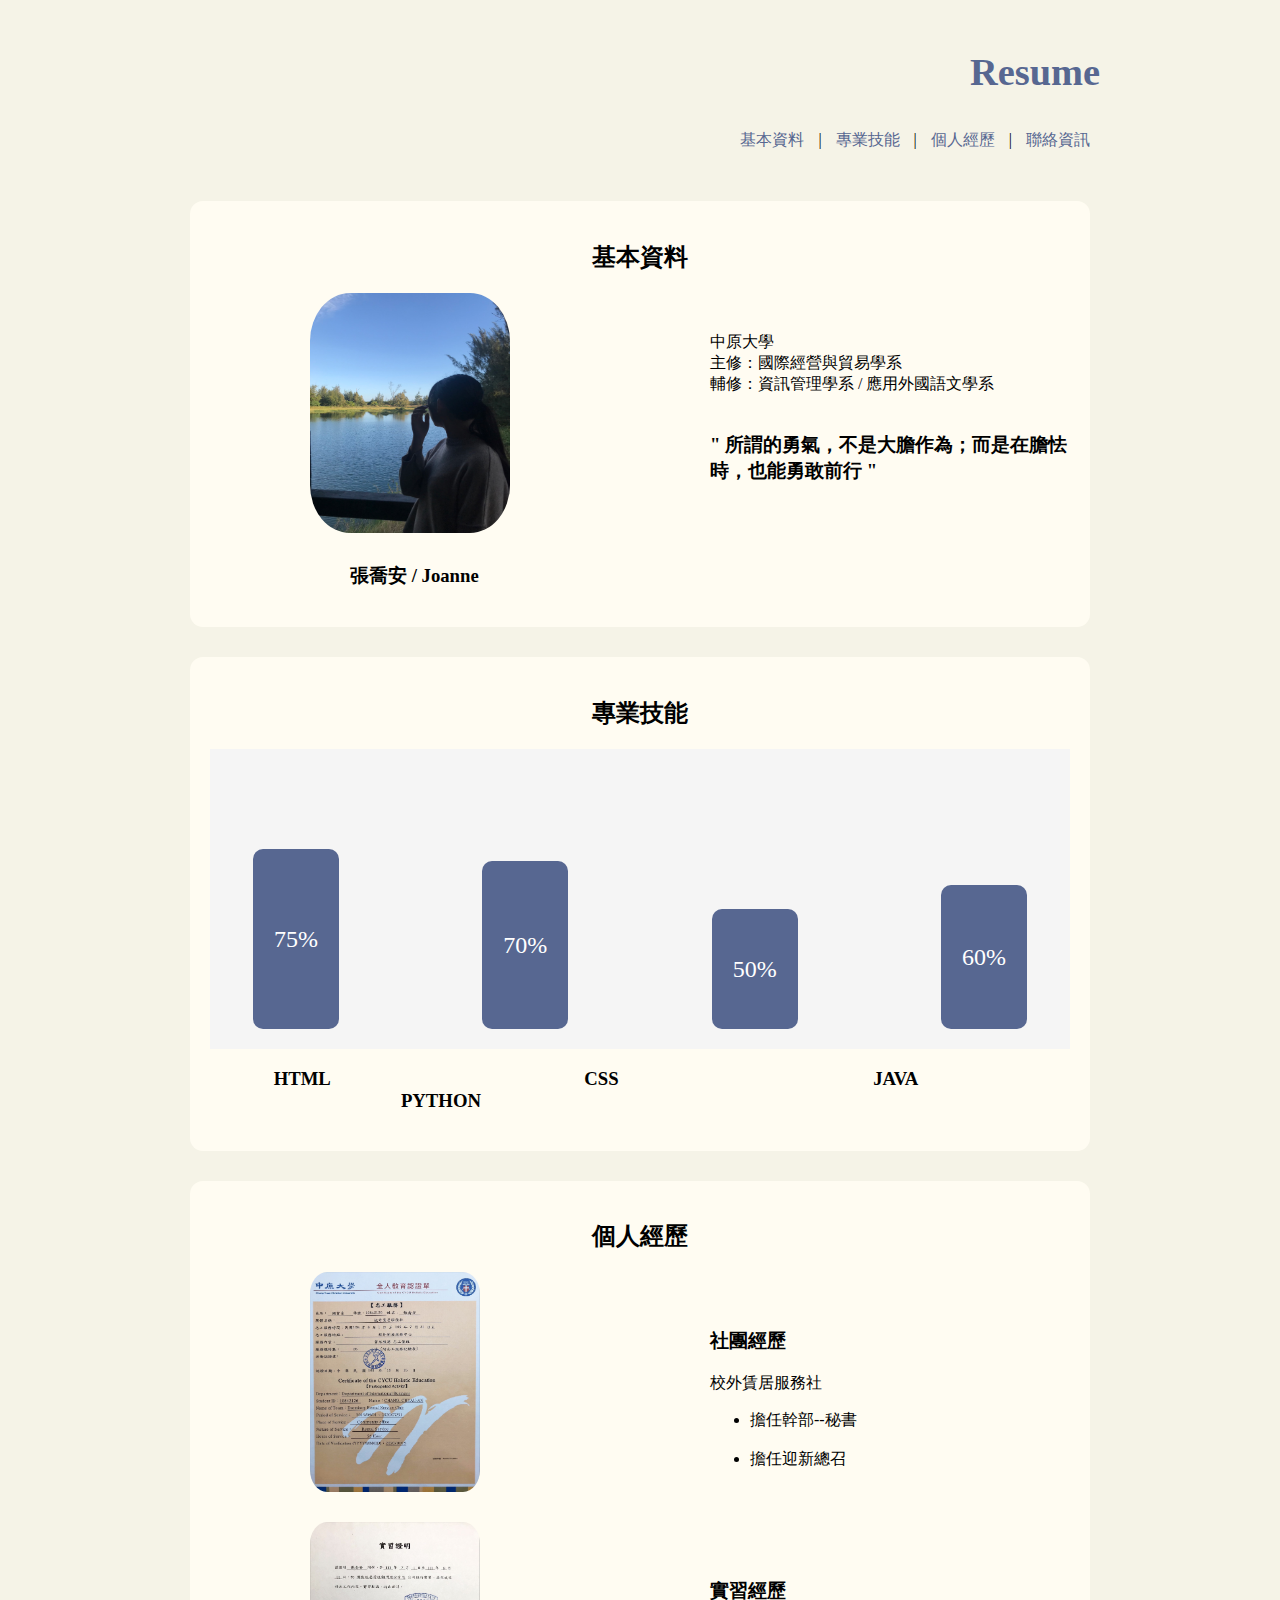
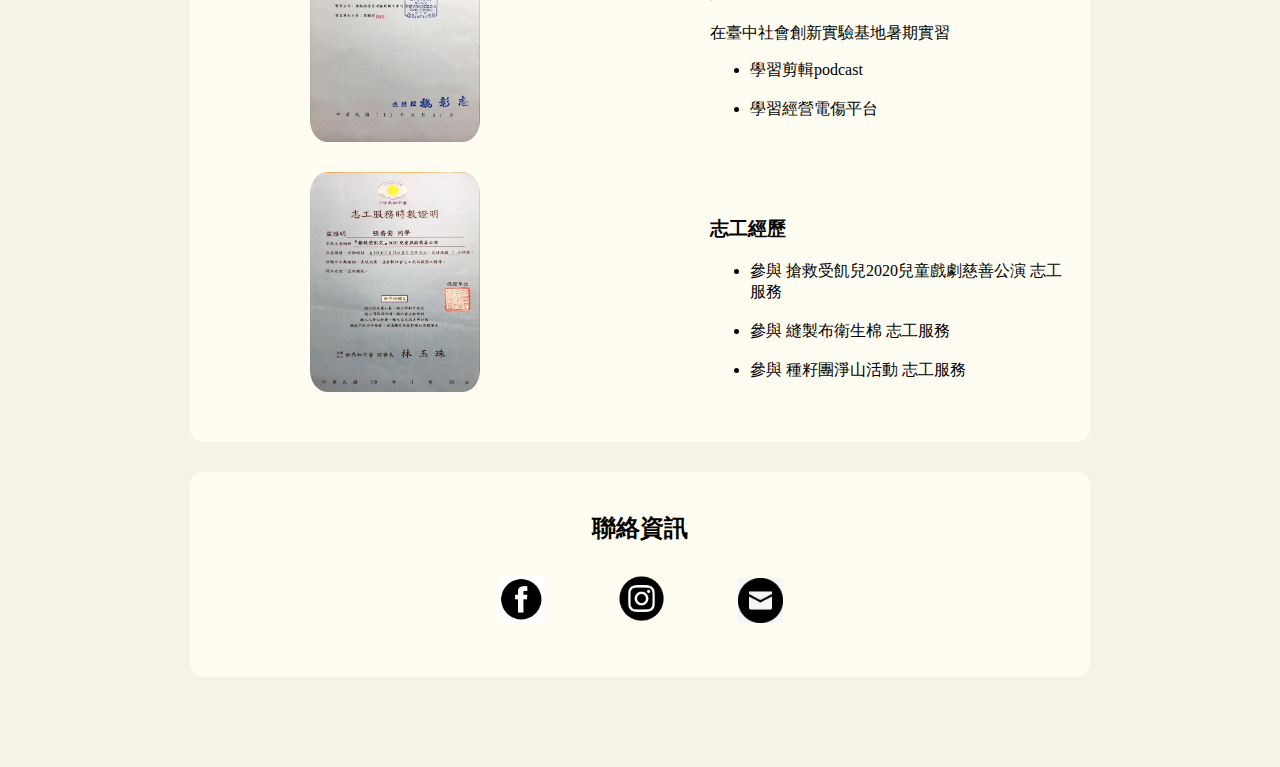
==== resume.html @ a14ecdec "新增檔案" ====
<!DOCTYPE html>
<html lang="en">
<head>
    <meta charset="UTF-8">
    <meta http-equiv="X-UA-Compatible" content="IE=edge">
    <meta name="viewport" content="width=device-width, initial-scale=1.0">
    <title>resume</title>
    <link rel="stylesheet" href="style.css">
</head>
<body>
    <header>
        <h1>Resume</h1>
    </header>

     <nav>
      <a href="#info">基本資料</a> | 
      <a href="#skill">專業技能</a> | 
      <a href="#exp">個人經歷</a> | 
      <a href="#contact">聯絡資訊</a>
    </nav>

    <main>
      <article>
        <section class="card">
          <div id="info">
           <h2>基本資料</h2>
              <div class="container">
                <div class="image">
                  <img style="width: 200px; height: 240px ;border-radius: 20%"; src="image/1.jpg" />
                </div>
                            
                <div class="text">
                  中原大學 <br>
                  主修：國際經營與貿易學系 <br>
                  輔修：資訊管理學系 / 應用外國語文學系 <br>
                  <br>
                  <h3>&quot; 所謂的勇氣，不是大膽作為；而是在膽怯時，也能勇敢前行 &quot;</h3>
                </div>
              </div>
          </div>
              <h3 class="name">
                張喬安 / Joanne
              </h3>
        </section>

        <section class="card">
          <div id="skill">
            <h2>專業技能</h2>
            <div class="chart-container">
              <div class="bar-container">
                <div class="bar" style="height: 75%;">75%</div>
              </div>
              <div class="bar-container">
                <div class="bar" style="height: 70%;">70%</div>
              </div>
              <div class="bar-container">
                <div class="bar" style="height: 50%">50%</div>
              </div>
              <div class="bar-container">
                <div class="bar" style="height: 60%;">60%</div>
              </div>
            </div>
            <h3 class="span">&nbsp;HTML &nbsp;&nbsp;&nbsp;CSS &nbsp;&nbsp;&nbsp;JAVA &nbsp;&nbsp;&nbsp;PYTHON</h3>
          </div>
        </section>

        <section class="card">
          <div id="exp">
            <h2>個人經歷</h2>
            <div class="container">
              <div class="image">
                <img style="width: 170px; height: 220px ;border-radius: 10%"; src="image/2.jpg" />
              </div>

              <div class="text">
                <h3>社團經歷</h3>
                校外賃居服務社 <br>
                <ul>
                  <li>擔任幹部--秘書</li> <br>
                  <li>擔任迎新總召</li> 
                </ul>
              </div>
            </div>
               
            <div class="container">
              <div class="image">
                <img style="width: 170px; height: 220px ;border-radius: 10%"; src="image/3.jpg" />
              </div>

              <div class="text">
                <h3>實習經歷</h3>
                在臺中社會創新實驗基地暑期實習 <br>
                <ul>
                  <li>學習剪輯podcast</li> <br>
                  <li>學習經營電傷平台</li>
                </ul>
              </div>
            </div>

            <div class="container">
              <div class="image">
                <img style="width: 170px; height: 220px ;border-radius: 10%"; src="image/4.jpg" />
              </div>

              <div class="text">
                <h3>志工經歷</h3>
                <ul>
                  <li>參與 搶救受飢兒2020兒童戲劇慈善公演 志工服務</li> <br>
                  <li>參與 縫製布衛生棉 志工服務</li> <br>
                  <li>參與 種籽團淨山活動 志工服務</li> 
                </ul>
              </div>
            </div>
          </div>
        </section>

        <section class="card">
          <div id="contact">
            <h2>聯絡資訊</h2>
            <div class="contact">
              
              <a class="contact" href="https://www.facebook.com/profile.php?id=100005238373320" target="_blank"><img style="width: 48px;" src="image/fb2.jpg"></a>
              <a class="contact" href="https://www.instagram.com/joanne_ful60/?hl=zh-tw" target="_blank"><img style="width: 65px;" src="image/ig.jpg"></a>
              <a class="contact" href="mailto:joan30230@gmail.com" target="_blank"><img style="width: 45px;" src="image/email2.jpg"></a>
              
            </div>

              
          </div>
        </section>

        
      </article>    
    </main>

    <div class="clearfix"></div>
    
</body>
</html>
---- style.css ----
* {
    box-sizing: border-box;
}

body {
    background-color: #f5f3e7;
    margin-top: 50px;
    margin-left: 180px;
    margin-bottom: 50px;
    margin-right: 180px;

}

header {
    text-align: right;
    font-size: larger;
    font-family: 'Times New Roman', Times, serif;
    color: #576791;
}

nav {
    text-align: right;
    font-family: 微軟正黑體;
}

nav a {
    padding: 10px;
    display: inline-block;
    color: #576791;
    text-decoration: none;
}

nav a:hover {
    color: #a8b1cd;
    
}


main {
    padding: 10px;
    border-radius: 13px;
}


.contact {
    
    text-align: center;
    margin: 30px;

}

.card {
    background-color: #fffcf2;
    margin-bottom: 30px;
    margin-top: 30px;
    padding: 20px;
    border-radius: 13px;
    background-size: cover;
}

.clearfix {
    clear: both;
}

h2 {
    text-align: center;
}

.name {
    margin-left: 140px;
    margin-top: 20px;
}

p {
    margin-left: 500px;
    margin-bottom: 300px;
}

.span {
    word-spacing: 3.15em;
}

.container {
    display: flex;
    align-items: center;
  }
  
  .image {
    flex: 0 0 auto;
    width: 200px;
    height: 200px;
    background-size: contain;
    margin-left: 100px;
    margin-bottom: 50px;
  }
  
  .text {
    flex: 1;
    margin-left: 200px;
  }
  
  .chart-container {
    display: flex;
    flex-direction: row;
    justify-content: space-between;
    align-items: flex-end;
    width: 100%;
    height: 300px;
    background-color: #f5f5f5;
  }
  
  .bar-container {
    display: flex;
    justify-content: center;
    align-items: flex-end;
    width: 20%;
    height: 80%;
    margin-bottom: 20px;
  }
  
  .bar {
    display: flex;
    /*position: relative;*/
    justify-content: center;
    align-items: center;
    width: 50%;
    background-color: #576791;
    color: #fff;
    font-size: 1.5rem;
    text-align: center;
    border-radius: 10px;
    animation-name: grow;
    animation-duration: 2s;
    animation-timing-function: ease-in;
    animation-fill-mode: forwards;
  }

  @keyframes grow {
    0% {
      height: 0%;
    }
    100% {
      max-height: 100%;
    }
  }
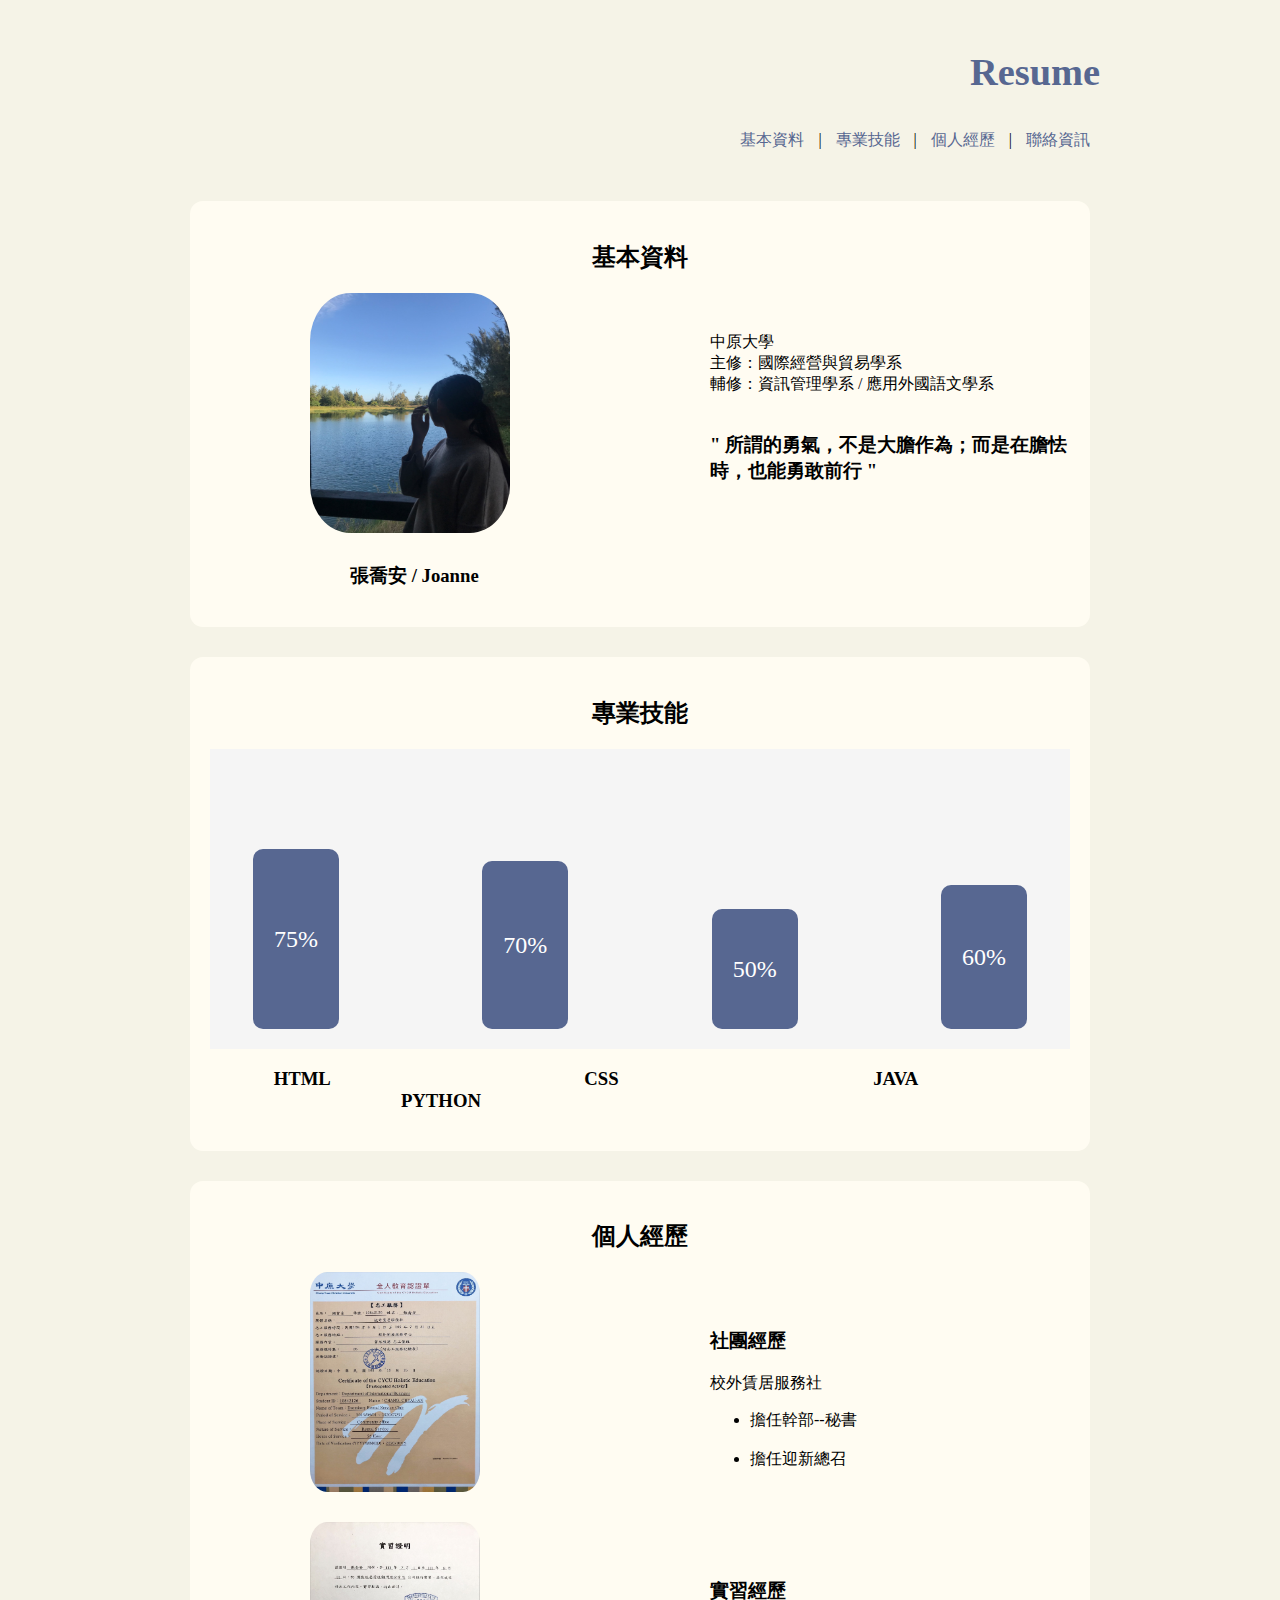
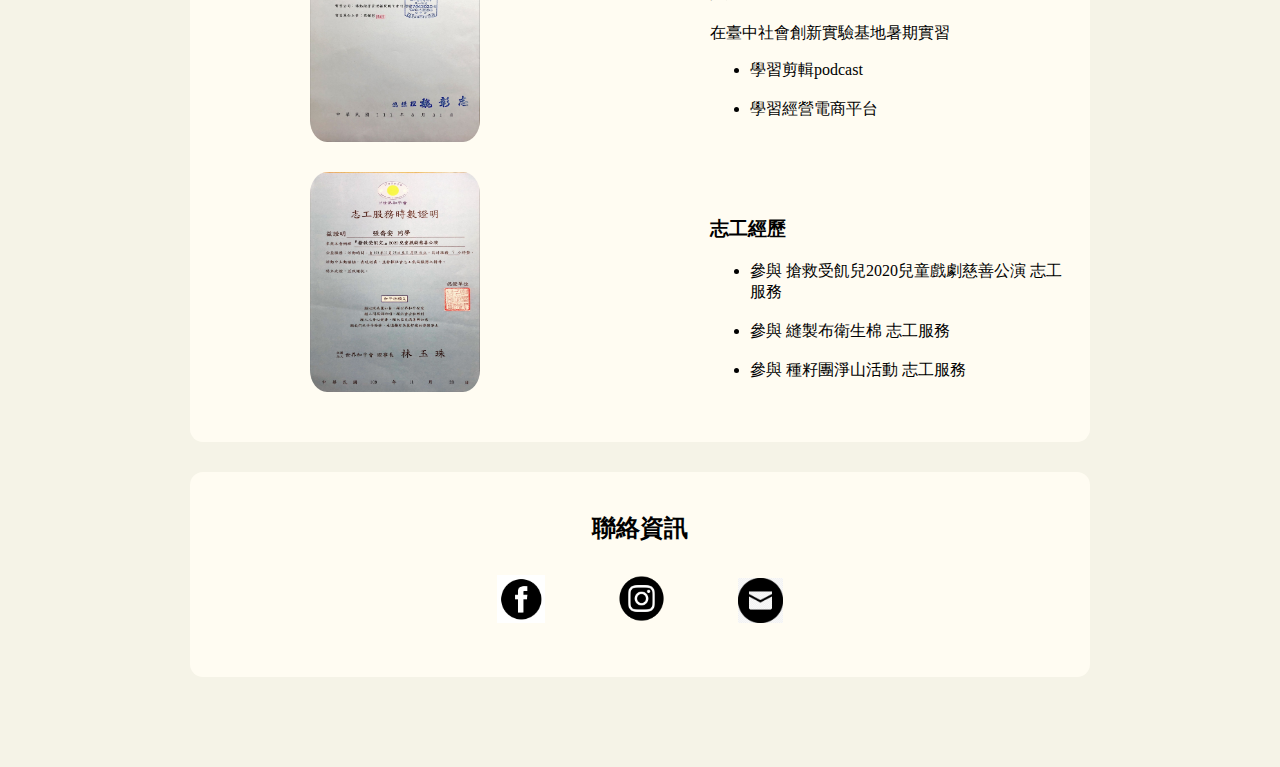
==== commit e60792cf: "Update resume.html" ====
--- a/resume.html
+++ b/resume.html
@@ -92,7 +92,7 @@
                 在臺中社會創新實驗基地暑期實習 <br>
                 <ul>
                   <li>學習剪輯podcast</li> <br>
-                  <li>學習經營電傷平台</li>
+                  <li>學習經營電商平台</li>
                 </ul>
               </div>
             </div>
@@ -136,4 +136,4 @@
     <div class="clearfix"></div>
     
 </body>
-</html>+</html>
